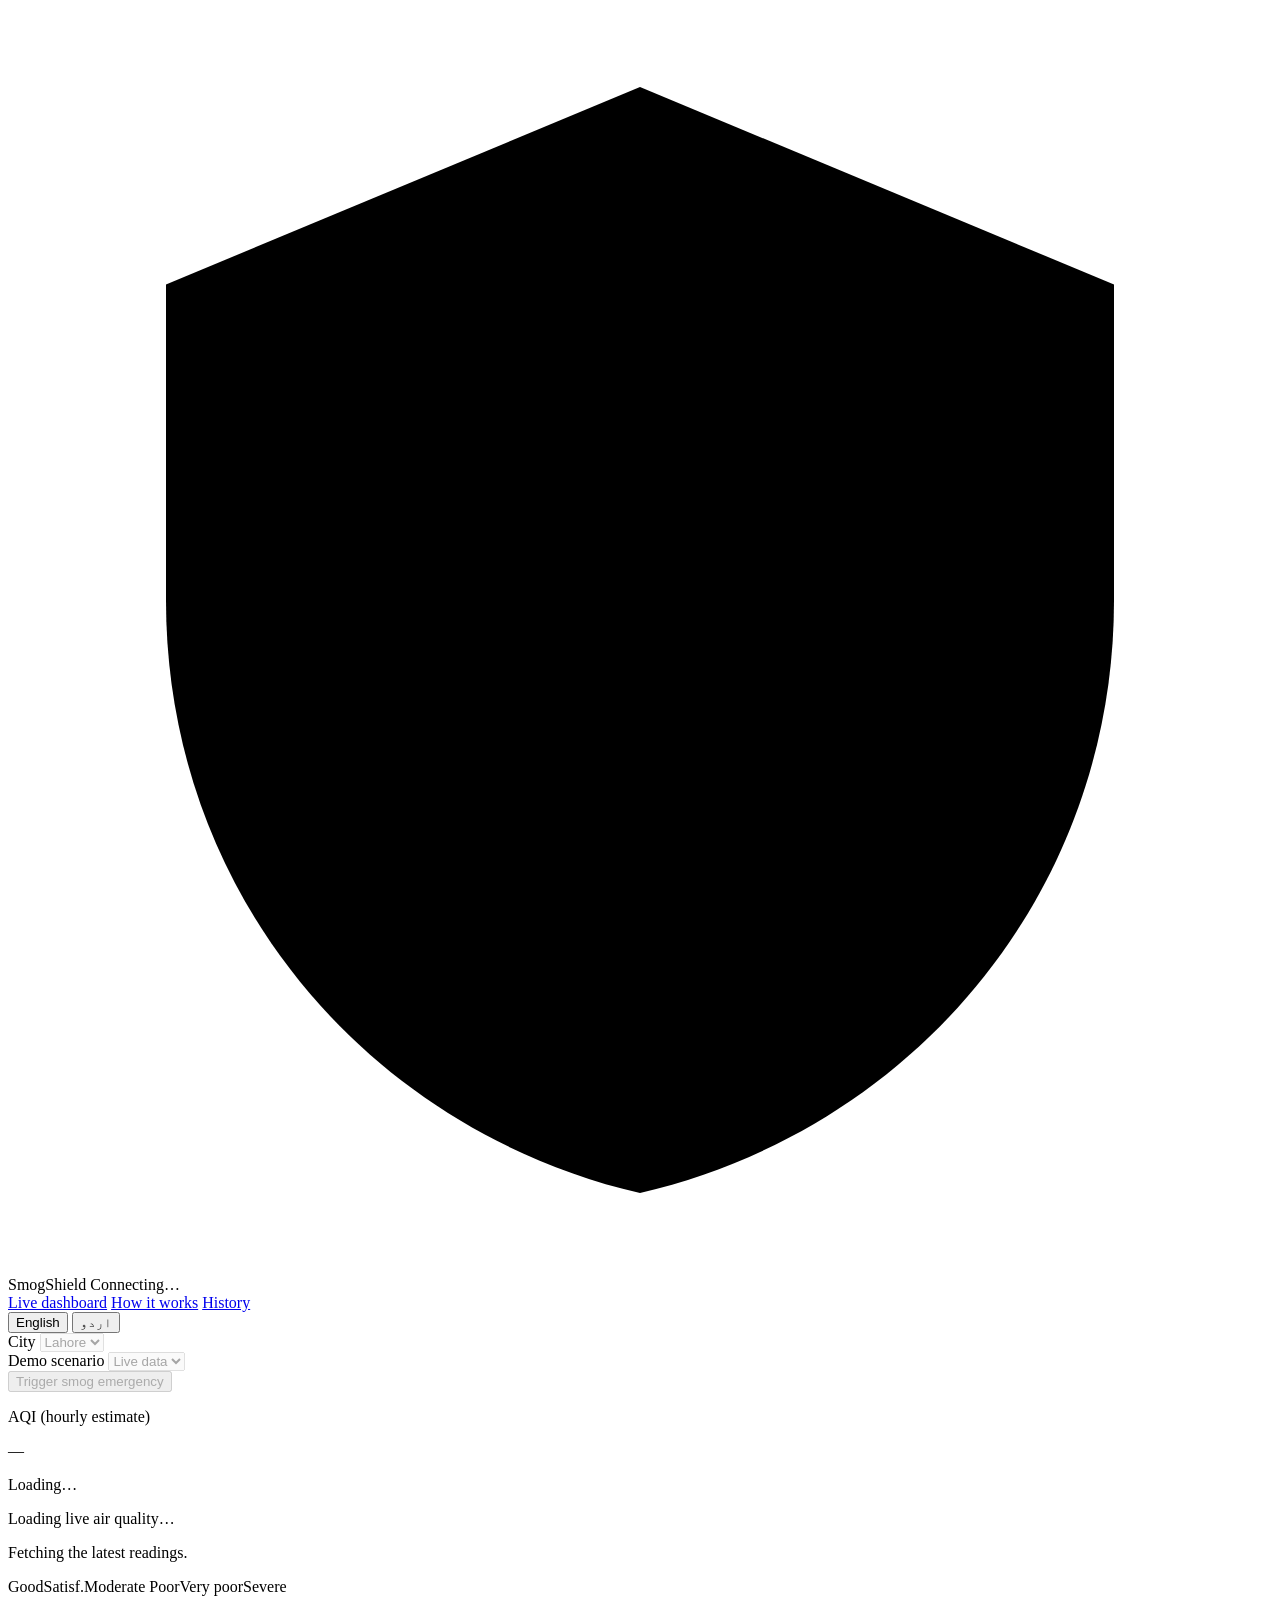
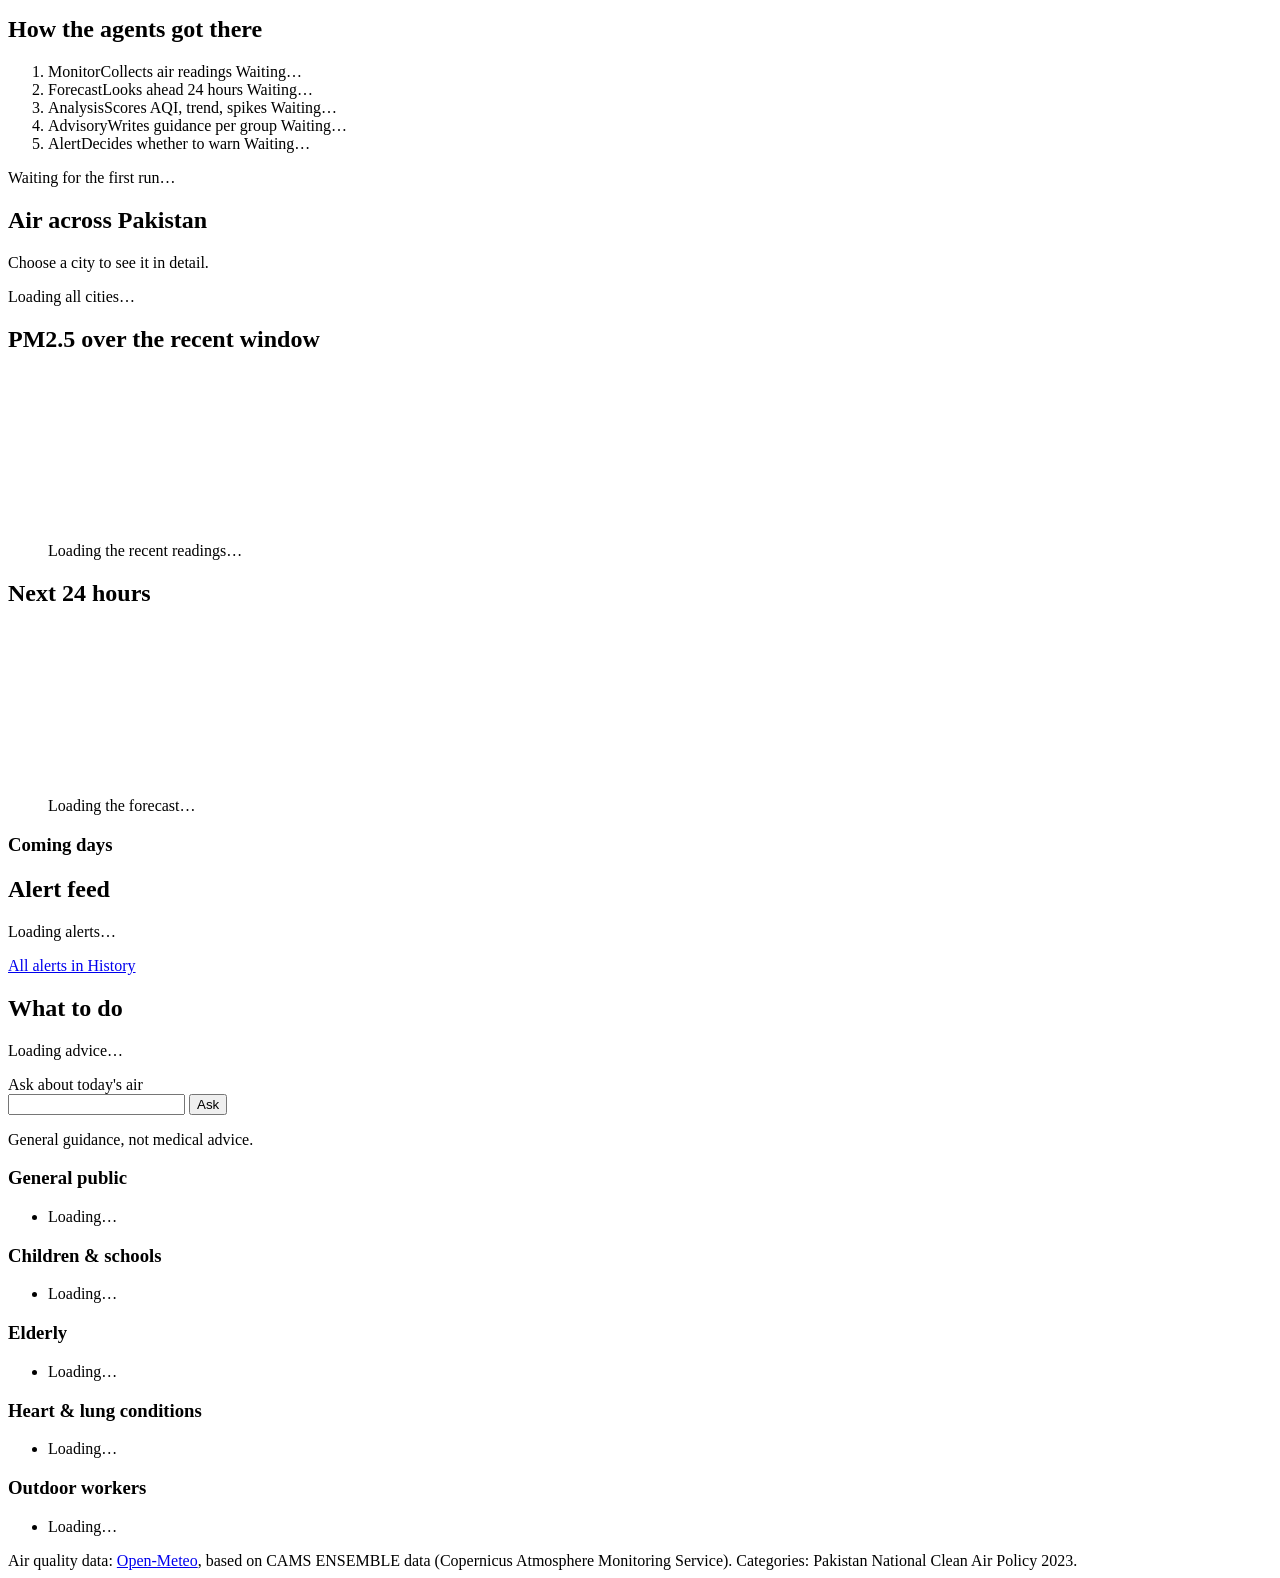
==== web/index.html @ 6196fc20 "README for judges, and show where the AI is in the demo - README: problem, solution, features, scree" ====
<!doctype html>
<html lang="en">
<head>
  <meta charset="utf-8">
  <meta name="viewport" content="width=device-width, initial-scale=1">
  <meta name="color-scheme" content="light dark">
  <title>SmogShield | Live air quality</title>
  <link rel="icon" href="data:image/svg+xml,%3Csvg xmlns='http://www.w3.org/2000/svg' viewBox='0 0 32 32'%3E%3Cpath d='M16 2 4 7v8c0 7.4 5.1 13.4 12 15 6.9-1.6 12-7.6 12-15V7z' fill='%230e6f68'/%3E%3C/svg%3E">
  <link rel="stylesheet" href="/static/styles.css">
  <script src="/static/common.js" defer></script>
  <script src="/static/app.js" defer></script>
</head>
<body>
  <header class="topbar">
    <div class="topbar__brand">
      <svg class="logo" viewBox="0 0 32 32" aria-hidden="true">
        <path d="M16 2 4 7v8c0 7.4 5.1 13.4 12 15 6.9-1.6 12-7.6 12-15V7z" fill="currentColor"/>
        <path d="M9 14c2-2 4-2 6 0s4 2 6 0M9 19c2-2 4-2 6 0s4 2 6 0" stroke="var(--surface)" stroke-width="2.2"
              fill="none" stroke-linecap="round"/>
      </svg>
      <span>SmogShield</span>
      <span id="mode-badge" class="mode-badge" data-mode="loading" data-i18n-init>Connecting…</span>
    </div>
    <nav class="site-nav" aria-label="Pages">
      <a href="/" aria-current="page" data-i18n>Live dashboard</a>
      <a href="/how" data-i18n>How it works</a>
      <a href="/history" data-i18n>History</a>
    </nav>
    <div class="lang-switch" role="group" aria-label="Language / زبان">
      <button type="button" data-lang="en" aria-pressed="true" lang="en">English</button>
      <button type="button" data-lang="ur" aria-pressed="false" lang="ur">اردو</button>
    </div>
    <div class="topbar__controls">
      <div class="field">
        <label for="city" data-i18n>City</label>
        <select id="city" disabled><option>Lahore</option></select>
      </div>
      <div class="field">
        <label for="scenario" data-i18n>Demo scenario</label>
        <select id="scenario" disabled><option value="live">Live data</option></select>
      </div>
      <button id="emergency" class="btn btn--danger" type="button" disabled data-i18n>Trigger smog emergency</button>
    </div>
    <p id="control-status" class="topbar__status" role="status"></p>
  </header>

  <noscript><p class="banner banner--offline">SmogShield needs JavaScript to show live air quality.</p></noscript>
  <div id="simulated" class="banner banner--simulated" role="status" hidden>
    <strong data-i18n>Simulated data</strong>
    <span id="simulated-why"></span>
  </div>
  <div id="offline" class="banner banner--offline" role="status" hidden></div>

  <main id="content" class="page">
    <div class="overview">
      <!-- The claim: the air right now -->
      <section id="hero" class="hero" data-level="loading" aria-labelledby="hero-label">
        <div class="hero__level">
          <p id="hero-label" class="hero__label" data-i18n>AQI (hourly estimate)</p>
          <p id="hero-aqi" class="hero__aqi">—</p>
          <p id="hero-category" class="hero__category" data-i18n-init>Loading…</p>
        </div>
        <div class="hero__body">
          <p id="hero-place" class="hero__place" data-i18n-init>Loading live air quality…</p>
          <p id="hero-summary" class="hero__summary" data-i18n-init>Fetching the latest readings.</p>
          <div class="scale" aria-hidden="true">
            <div class="scale__bar">
              <span style="--w: 50" data-level="good"></span>
              <span style="--w: 50" data-level="satisfactory"></span>
              <span style="--w: 100" data-level="moderate"></span>
              <span style="--w: 100" data-level="poor"></span>
              <span style="--w: 100" data-level="very_poor"></span>
              <span style="--w: 100" data-level="severe"></span>
              <i id="scale-marker" class="scale__marker" hidden></i>
            </div>
            <div class="scale__labels">
              <span style="--w: 50" data-i18n>Good</span><span style="--w: 50" data-i18n>Satisf.</span><span style="--w: 100" data-i18n>Moderate</span>
              <span style="--w: 100" data-i18n>Poor</span><span style="--w: 100" data-i18n>Very poor</span><span style="--w: 100" data-i18n>Severe</span>
            </div>
          </div>
          <p id="hero-facts" class="hero__facts"></p>
        </div>
      </section>

      <!-- The proof: what each agent produced on this run, confirmed in pipeline order -->
      <section class="pipeline" aria-labelledby="pipeline-title">
        <div class="pipeline__head">
          <h2 id="pipeline-title" data-i18n>How the agents got there</h2>
        </div>
        <ol class="pipeline__steps" role="list">
          <li class="node" data-step="monitor">
            <span class="node__mark" aria-hidden="true"></span>
            <span class="node__who"><span class="node__name" data-i18n>Monitor</span><span class="node__role" data-i18n>Collects air readings</span></span>
            <span class="node__out" id="out-monitor" data-i18n-init>Waiting…</span>
          </li>
          <li class="node" data-step="forecast">
            <span class="node__mark" aria-hidden="true"></span>
            <span class="node__who"><span class="node__name" data-i18n>Forecast</span><span class="node__role" data-i18n>Looks ahead 24 hours</span></span>
            <span class="node__out" id="out-forecast" data-i18n-init>Waiting…</span>
          </li>
          <li class="node" data-step="analysis">
            <span class="node__mark" aria-hidden="true"></span>
            <span class="node__who"><span class="node__name" data-i18n>Analysis</span><span class="node__role" data-i18n>Scores AQI, trend, spikes</span></span>
            <span class="node__out" id="out-analysis" data-i18n-init>Waiting…</span>
          </li>
          <li class="node" data-step="advisory">
            <span class="node__mark" aria-hidden="true"></span>
            <span class="node__who"><span class="node__name" data-i18n>Advisory</span><span class="node__role" data-i18n>Writes guidance per group</span></span>
            <span class="node__out" id="out-advisory" data-i18n-init>Waiting…</span>
          </li>
          <li class="node" data-step="alert">
            <span class="node__mark" aria-hidden="true"></span>
            <span class="node__who"><span class="node__name" data-i18n>Alert</span><span class="node__role" data-i18n>Decides whether to warn</span></span>
            <span class="node__out" id="out-alert" data-i18n-init>Waiting…</span>
          </li>
        </ol>
        <p id="pipeline-run" class="pipeline__run" data-i18n-init>Waiting for the first run…</p>
      </section>
    </div>

    <section class="cities" aria-labelledby="cities-title">
      <div class="panel__head">
        <h2 id="cities-title" data-i18n>Air across Pakistan</h2>
        <p class="cities__note" data-i18n>Choose a city to see it in detail.</p>
      </div>
      <p id="cities-empty" class="empty" data-i18n-init>Loading all cities…</p>
      <div class="cities__body">
        <div id="city-map" class="city-map" role="group" aria-labelledby="cities-title"></div>
        <ol id="city-list" class="city-list" role="list"></ol>
      </div>
    </section>

    <div class="panels">
      <section class="panel panel--chart" aria-labelledby="chart-title">
        <div class="panel__head">
          <h2 id="chart-title" data-i18n>PM2.5 over the recent window</h2>
          <div class="chips">
            <span id="trend-chip" class="chip" hidden></span>
            <span id="spike-chip" class="chip chip--spike" hidden data-i18n>Sudden spike</span>
          </div>
        </div>
        <figure class="chart">
          <svg id="chart" role="img" aria-labelledby="chart-title chart-summary" hidden></svg>
          <p id="chart-empty" class="empty" data-i18n-init>Loading the recent readings…</p>
          <figcaption id="chart-summary" class="chart__summary"></figcaption>
        </figure>
      </section>

      <section class="panel panel--forecast" aria-labelledby="forecast-title">
        <div class="panel__head">
          <h2 id="forecast-title" data-i18n>Next 24 hours</h2>
          <div class="chips">
            <span id="forecast-source" class="sim-tag" hidden data-i18n>Simulated forecast</span>
            <span id="best-chip" class="chip chip--best" hidden></span>
          </div>
        </div>
        <figure class="chart">
          <svg id="forecast-chart" role="img" aria-labelledby="forecast-title forecast-summary" hidden></svg>
          <p id="forecast-empty" class="empty" data-i18n-init>Loading the forecast…</p>
          <figcaption id="forecast-summary" class="chart__summary"></figcaption>
        </figure>
        <h3 class="outlook__title" data-i18n>Coming days</h3>
        <ol id="outlook" class="outlook" role="list"></ol>
      </section>

      <section class="panel panel--feed" aria-labelledby="feed-title">
        <div class="panel__head">
          <h2 id="feed-title" data-i18n>Alert feed</h2>
          <span id="feed-count" class="chip" hidden></span>
        </div>
        <p id="feed-empty" class="empty" data-i18n-init>Loading alerts…</p>
        <ol id="feed" class="feed" role="list"></ol><!-- role: Safari drops list semantics with list-style: none -->
        <a class="feed__more" href="/history" data-i18n>All alerts in History</a>
        <p id="feed-error" class="feed__error" hidden data-i18n>Couldn't refresh alerts. Showing the last ones received.</p>
      </section>

      <section class="panel panel--advisory advice" aria-labelledby="advice-title">
        <div class="advice__main">
          <div class="panel__head">
            <h2 id="advice-title" data-i18n>What to do</h2>
          </div>
          <p id="advice-headline" class="advice__headline" data-i18n-init>Loading advice…</p>
          <p id="advice-source" class="ask__basis" hidden></p>
          <p id="advice-note" class="advice__note" hidden></p>
          <p id="advice-forecast" class="advice__note" hidden></p>
          <form id="ask" class="ask" autocomplete="off">
            <label for="ask-input" data-i18n>Ask about today's air</label>
            <div class="ask__row">
              <input id="ask-input" type="text" maxlength="300" dir="auto" required
                     data-i18n-placeholder="Can my kids play outside this evening?">
              <button id="ask-button" class="btn btn--primary" type="submit" data-i18n>Ask</button>
            </div>
            <p id="ask-answer" class="ask__answer" dir="auto" aria-live="polite" hidden></p>
            <p id="ask-basis" class="ask__basis" hidden></p>
          </form>
          <p id="advice-disclaimer" class="advice__disclaimer" data-i18n-init>General guidance, not medical advice.</p>
        </div>

        <div class="audiences">
          <article class="audience" data-audience="general">
            <h3 data-i18n>General public</h3>
            <ul id="aud-general"><li data-i18n-init>Loading…</li></ul>
          </article>
          <article class="audience" data-audience="children">
            <h3 data-i18n>Children &amp; schools</h3>
            <ul id="aud-children"><li data-i18n-init>Loading…</li></ul>
          </article>
          <article class="audience" data-audience="elderly">
            <h3 data-i18n>Elderly</h3>
            <ul id="aud-elderly"><li data-i18n-init>Loading…</li></ul>
          </article>
          <article class="audience" data-audience="respiratory_heart">
            <h3 data-i18n>Heart &amp; lung conditions</h3>
            <ul id="aud-respiratory_heart"><li data-i18n-init>Loading…</li></ul>
          </article>
          <article class="audience" data-audience="outdoor_workers">
            <h3 data-i18n>Outdoor workers</h3>
            <ul id="aud-outdoor_workers"><li data-i18n-init>Loading…</li></ul>
          </article>
        </div>
      </section>
    </div>
  </main>

  <!-- One polite announcer: screen readers hear new alerts once, never every poll -->
  <div id="announcer" class="visually-hidden" aria-live="polite"></div>

  <footer class="footer" data-i18n-html="footer">
    Air quality data: <a href="https://open-meteo.com">Open-Meteo</a>, based on CAMS ENSEMBLE data
    (Copernicus Atmosphere Monitoring Service). Categories: Pakistan National Clean Air Policy 2023.
  </footer>
</body>
</html>
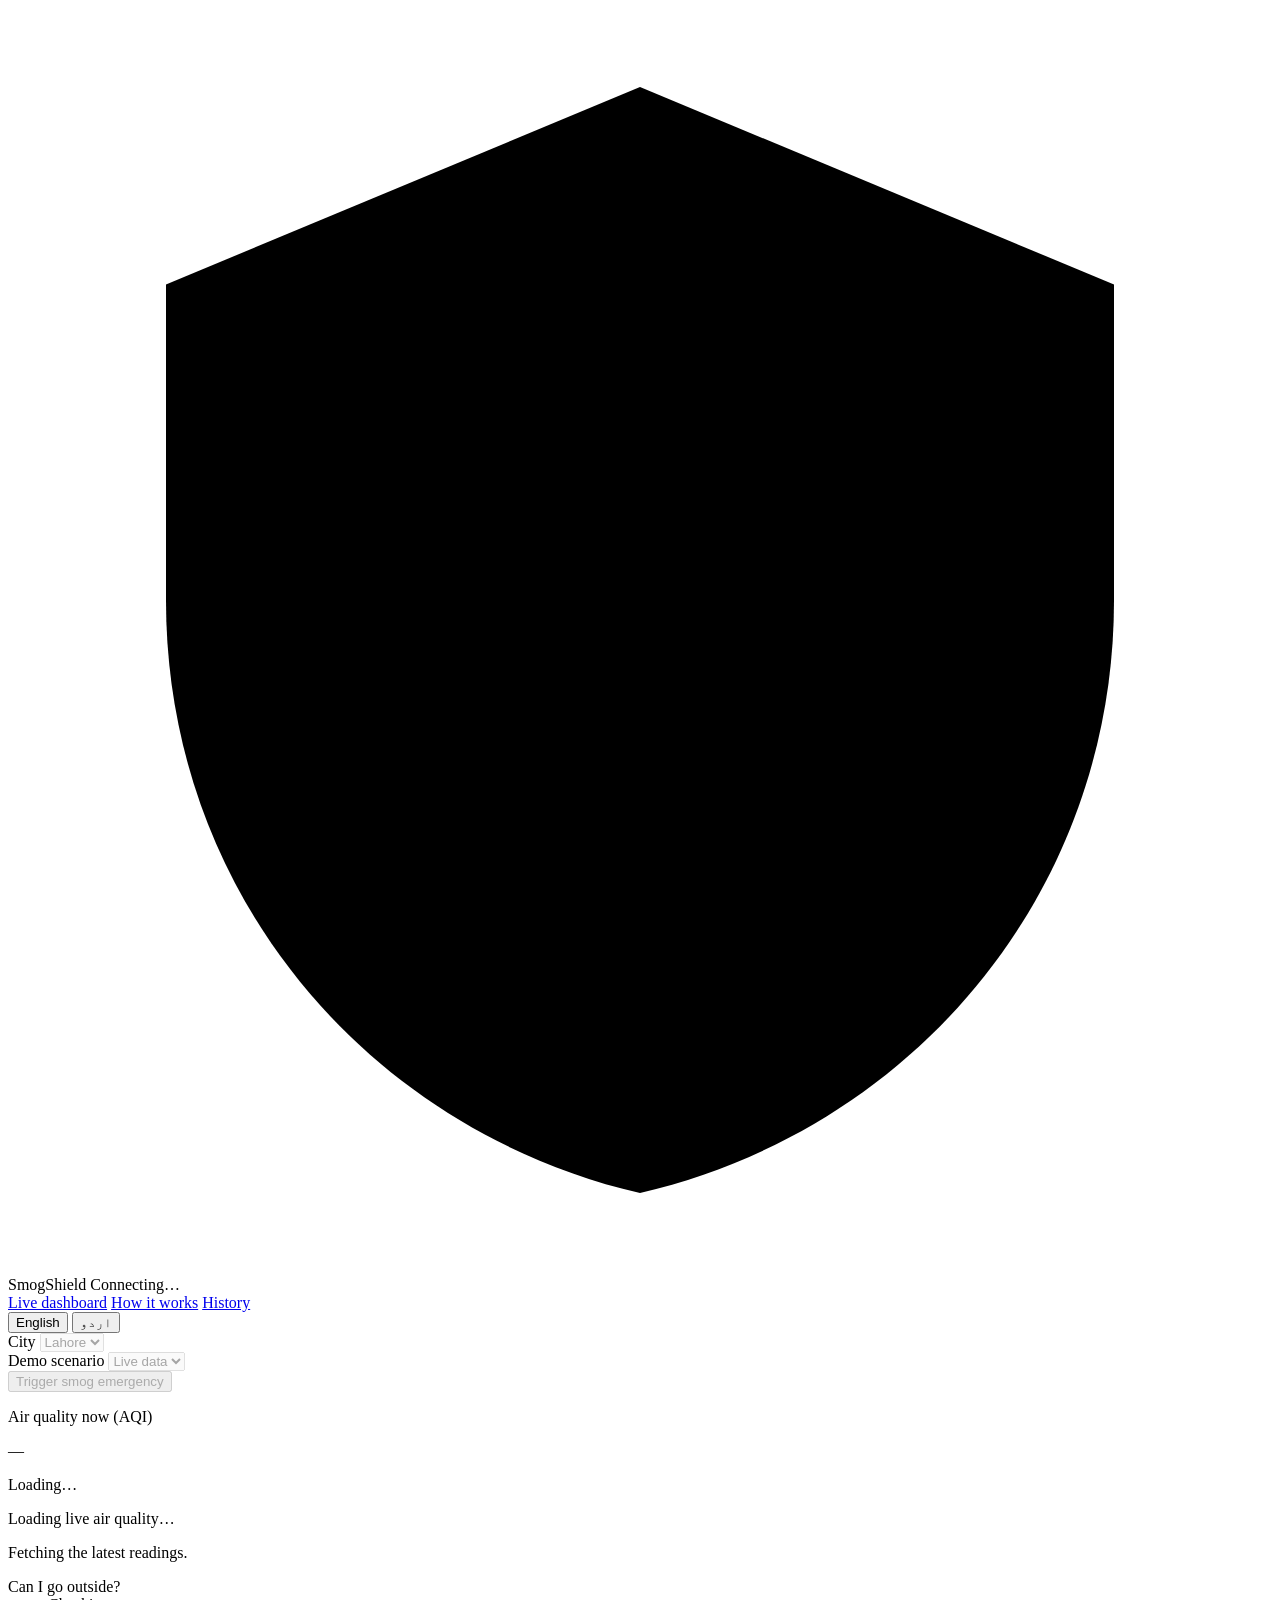
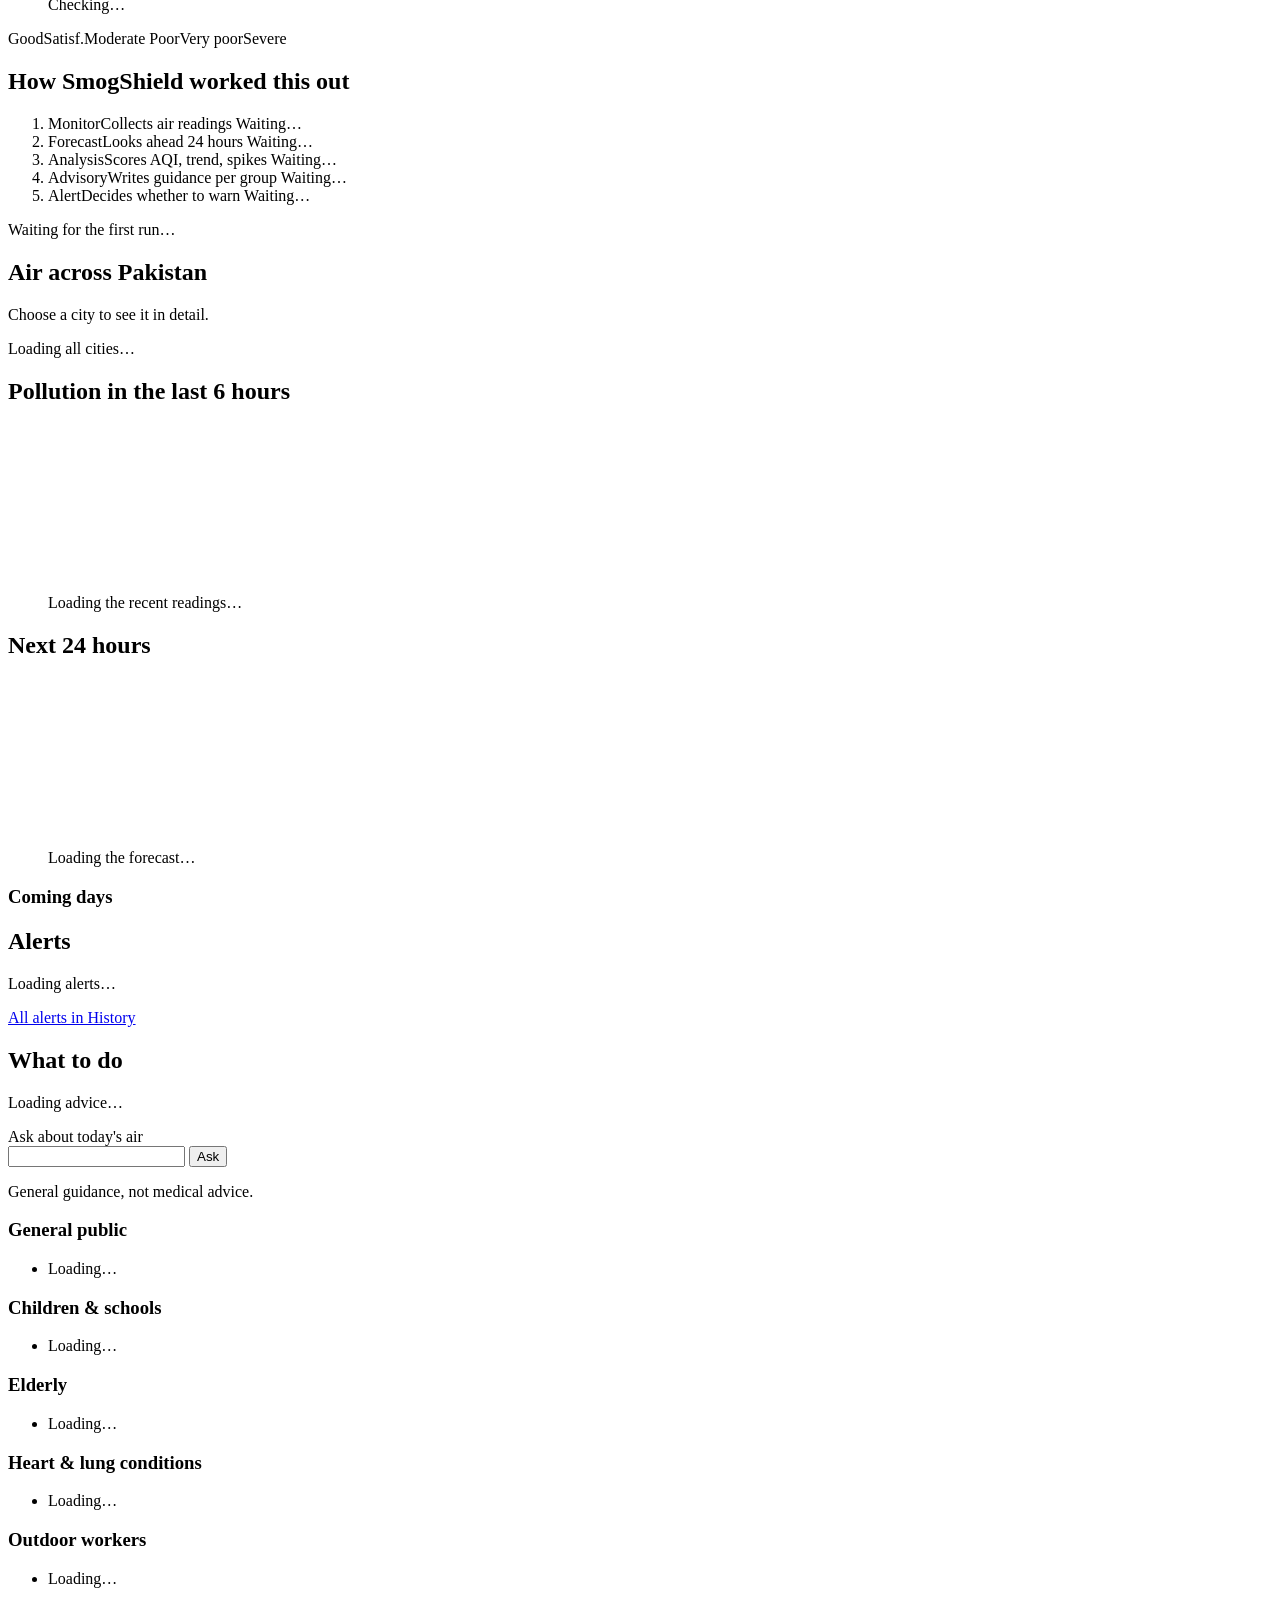
==== commit 07ebb7fc: "Plain answers up top, square corners, shared agent helpers - Top of the dashboard answers "Can I go " ====
--- a/web/index.html
+++ b/web/index.html
@@ -56,13 +56,24 @@
       <!-- The claim: the air right now -->
       <section id="hero" class="hero" data-level="loading" aria-labelledby="hero-label">
         <div class="hero__level">
-          <p id="hero-label" class="hero__label" data-i18n>AQI (hourly estimate)</p>
+          <p id="hero-label" class="hero__label" data-i18n>Air quality now (AQI)</p>
           <p id="hero-aqi" class="hero__aqi">—</p>
           <p id="hero-category" class="hero__category" data-i18n-init>Loading…</p>
         </div>
         <div class="hero__body">
           <p id="hero-place" class="hero__place" data-i18n-init>Loading live air quality…</p>
           <p id="hero-summary" class="hero__summary" data-i18n-init>Fetching the latest readings.</p>
+          <dl class="answers">
+            <div class="answer">
+              <dt data-i18n>Can I go outside?</dt>
+              <dd id="hero-answer" data-i18n-init>Checking…</dd>
+            </div>
+            <div id="school" class="answer" hidden>
+              <dt><span id="school-day"></span> <span id="school-level" class="level-tag"></span></dt>
+              <dd id="school-advice"></dd>
+              <dd class="answer__note" data-i18n>From the forecast for 7 AM to 2 PM. A suggestion, not an official notice: follow the Punjab School Education Department.</dd>
+            </div>
+          </dl>
           <div class="scale" aria-hidden="true">
             <div class="scale__bar">
               <span style="--w: 50" data-level="good"></span>
@@ -85,7 +96,7 @@
       <!-- The proof: what each agent produced on this run, confirmed in pipeline order -->
       <section class="pipeline" aria-labelledby="pipeline-title">
         <div class="pipeline__head">
-          <h2 id="pipeline-title" data-i18n>How the agents got there</h2>
+          <h2 id="pipeline-title" data-i18n>How SmogShield worked this out</h2>
         </div>
         <ol class="pipeline__steps" role="list">
           <li class="node" data-step="monitor">
@@ -126,14 +137,17 @@
       <p id="cities-empty" class="empty" data-i18n-init>Loading all cities…</p>
       <div class="cities__body">
         <div id="city-map" class="city-map" role="group" aria-labelledby="cities-title"></div>
-        <ol id="city-list" class="city-list" role="list"></ol>
+        <div>
+          <ol id="city-list" class="city-list" role="list"></ol>
+          <p id="days-note" class="cities__days-note" data-i18n hidden>Squares: the last 7 days, oldest first, coloured by each day's 24-hour average. Always real data.</p>
+        </div>
       </div>
     </section>
 
     <div class="panels">
       <section class="panel panel--chart" aria-labelledby="chart-title">
         <div class="panel__head">
-          <h2 id="chart-title" data-i18n>PM2.5 over the recent window</h2>
+          <h2 id="chart-title" data-i18n>Pollution in the last 6 hours</h2>
           <div class="chips">
             <span id="trend-chip" class="chip" hidden></span>
             <span id="spike-chip" class="chip chip--spike" hidden data-i18n>Sudden spike</span>
@@ -165,7 +179,7 @@
 
       <section class="panel panel--feed" aria-labelledby="feed-title">
         <div class="panel__head">
-          <h2 id="feed-title" data-i18n>Alert feed</h2>
+          <h2 id="feed-title" data-i18n>Alerts</h2>
           <span id="feed-count" class="chip" hidden></span>
         </div>
         <p id="feed-empty" class="empty" data-i18n-init>Loading alerts…</p>
@@ -183,6 +197,10 @@
           <p id="advice-source" class="ask__basis" hidden></p>
           <p id="advice-note" class="advice__note" hidden></p>
           <p id="advice-forecast" class="advice__note" hidden></p>
+          <div class="advice__actions">
+            <a id="share-wa" class="btn" target="_blank" rel="noopener" hidden data-i18n>Share on WhatsApp</a>
+            <button id="read-aloud" class="btn" type="button" hidden data-i18n>Read aloud</button>
+          </div>
           <form id="ask" class="ask" autocomplete="off">
             <label for="ask-input" data-i18n>Ask about today's air</label>
             <div class="ask__row">
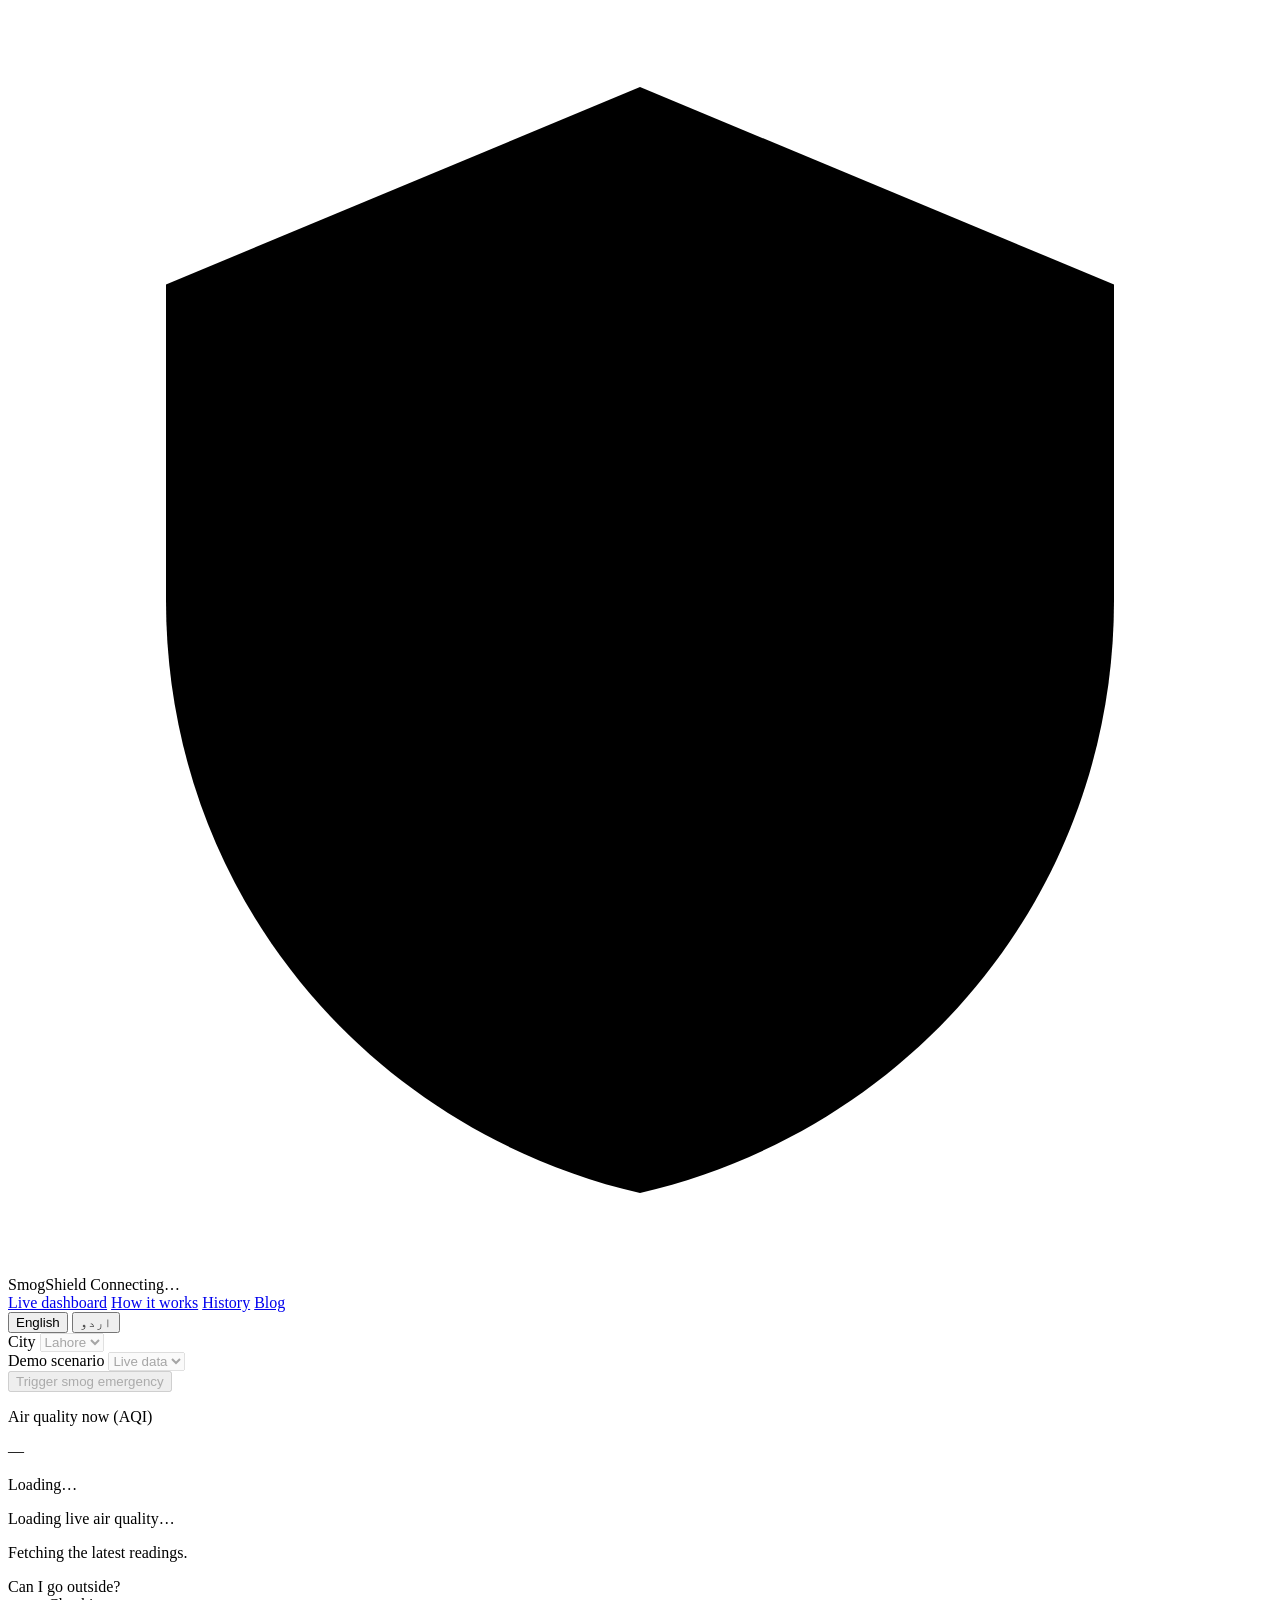
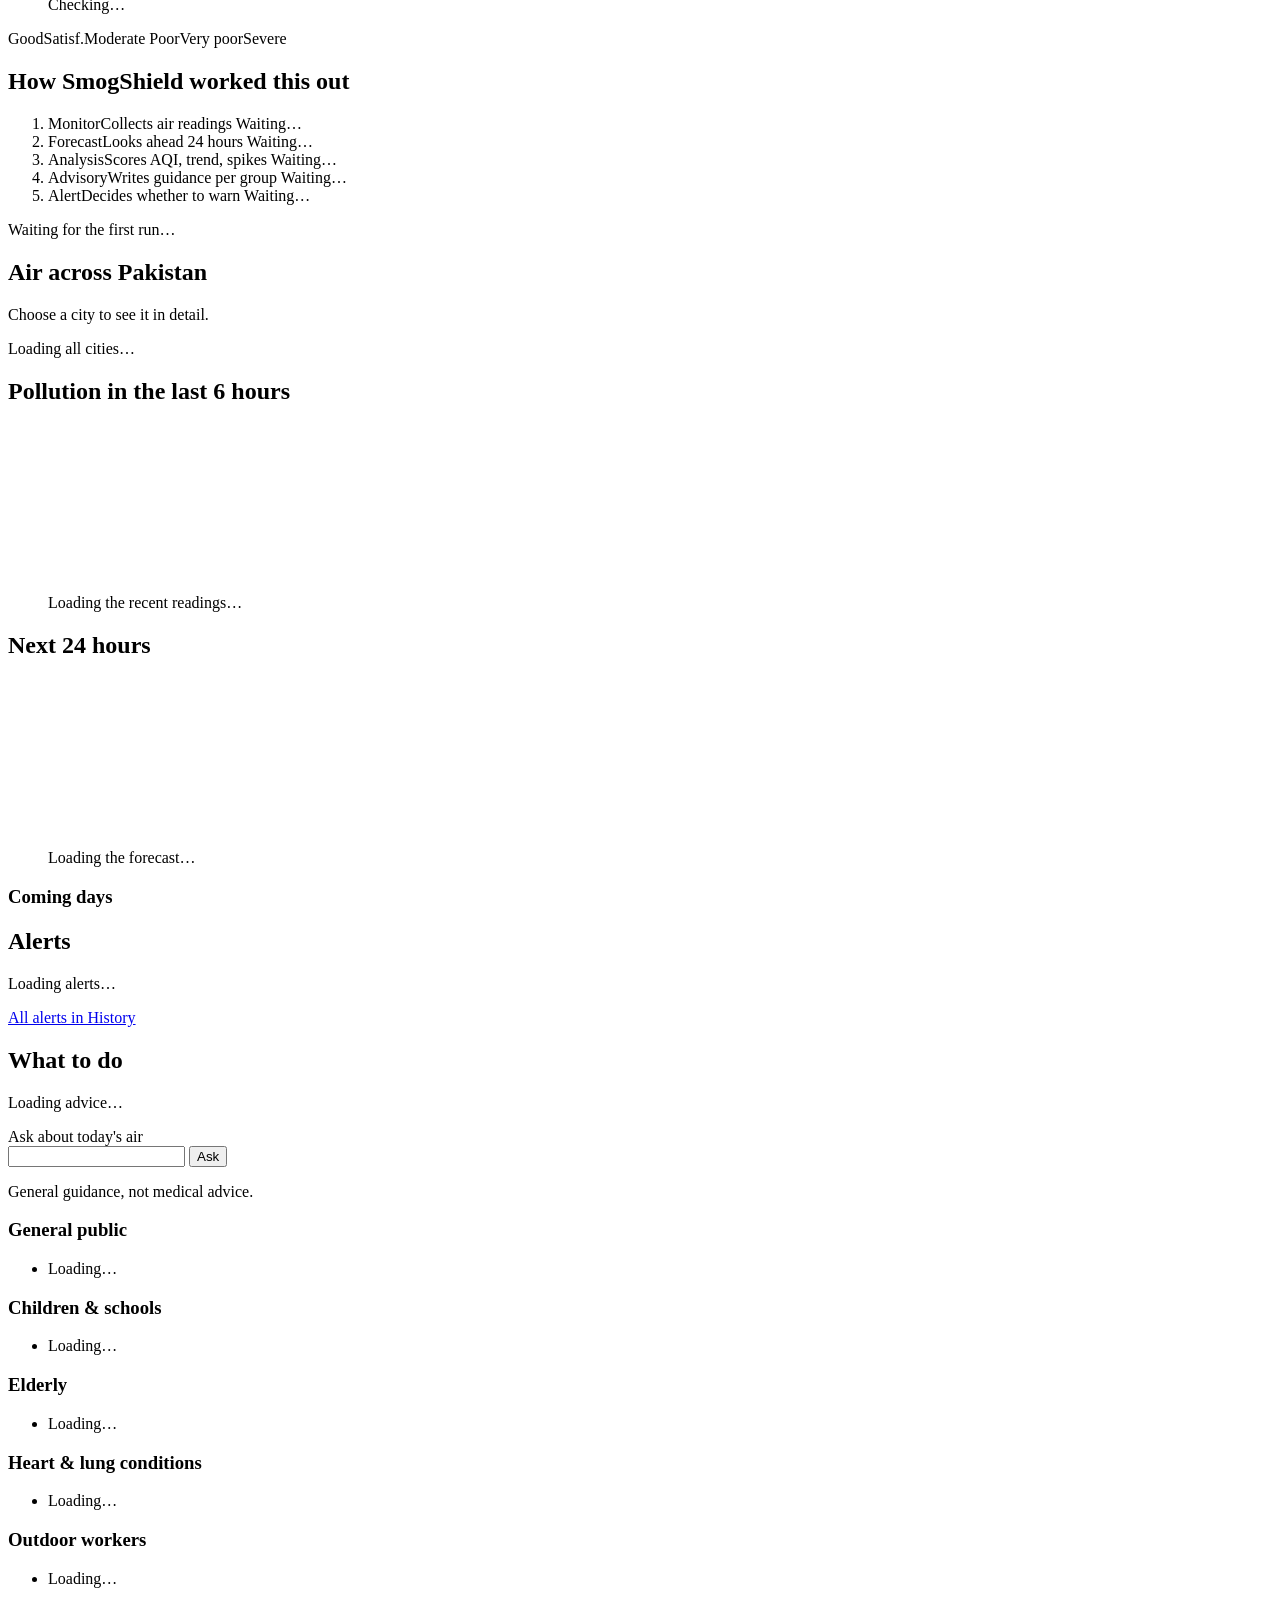
==== commit eec44bd0: "Blog page: smog guides in English and Urdu Six articles at /blog: precautions for everyone (with a w" ====
--- a/web/index.html
+++ b/web/index.html
@@ -25,6 +25,7 @@
       <a href="/" aria-current="page" data-i18n>Live dashboard</a>
       <a href="/how" data-i18n>How it works</a>
       <a href="/history" data-i18n>History</a>
+      <a href="/blog" data-i18n>Blog</a>
     </nav>
     <div class="lang-switch" role="group" aria-label="Language / زبان">
       <button type="button" data-lang="en" aria-pressed="true" lang="en">English</button>
@@ -74,6 +75,10 @@
               <dd class="answer__note" data-i18n>From the forecast for 7 AM to 2 PM. A suggestion, not an official notice: follow the Punjab School Education Department.</dd>
             </div>
           </dl>
+          <div class="advice__actions hero__actions">
+            <a id="share-wa" class="btn" target="_blank" rel="noopener" hidden data-i18n>Share on WhatsApp</a>
+            <button id="read-aloud" class="btn" type="button" hidden data-i18n>Read aloud</button>
+          </div>
           <div class="scale" aria-hidden="true">
             <div class="scale__bar">
               <span style="--w: 50" data-level="good"></span>
@@ -197,10 +202,6 @@
           <p id="advice-source" class="ask__basis" hidden></p>
           <p id="advice-note" class="advice__note" hidden></p>
           <p id="advice-forecast" class="advice__note" hidden></p>
-          <div class="advice__actions">
-            <a id="share-wa" class="btn" target="_blank" rel="noopener" hidden data-i18n>Share on WhatsApp</a>
-            <button id="read-aloud" class="btn" type="button" hidden data-i18n>Read aloud</button>
-          </div>
           <form id="ask" class="ask" autocomplete="off">
             <label for="ask-input" data-i18n>Ask about today's air</label>
             <div class="ask__row">
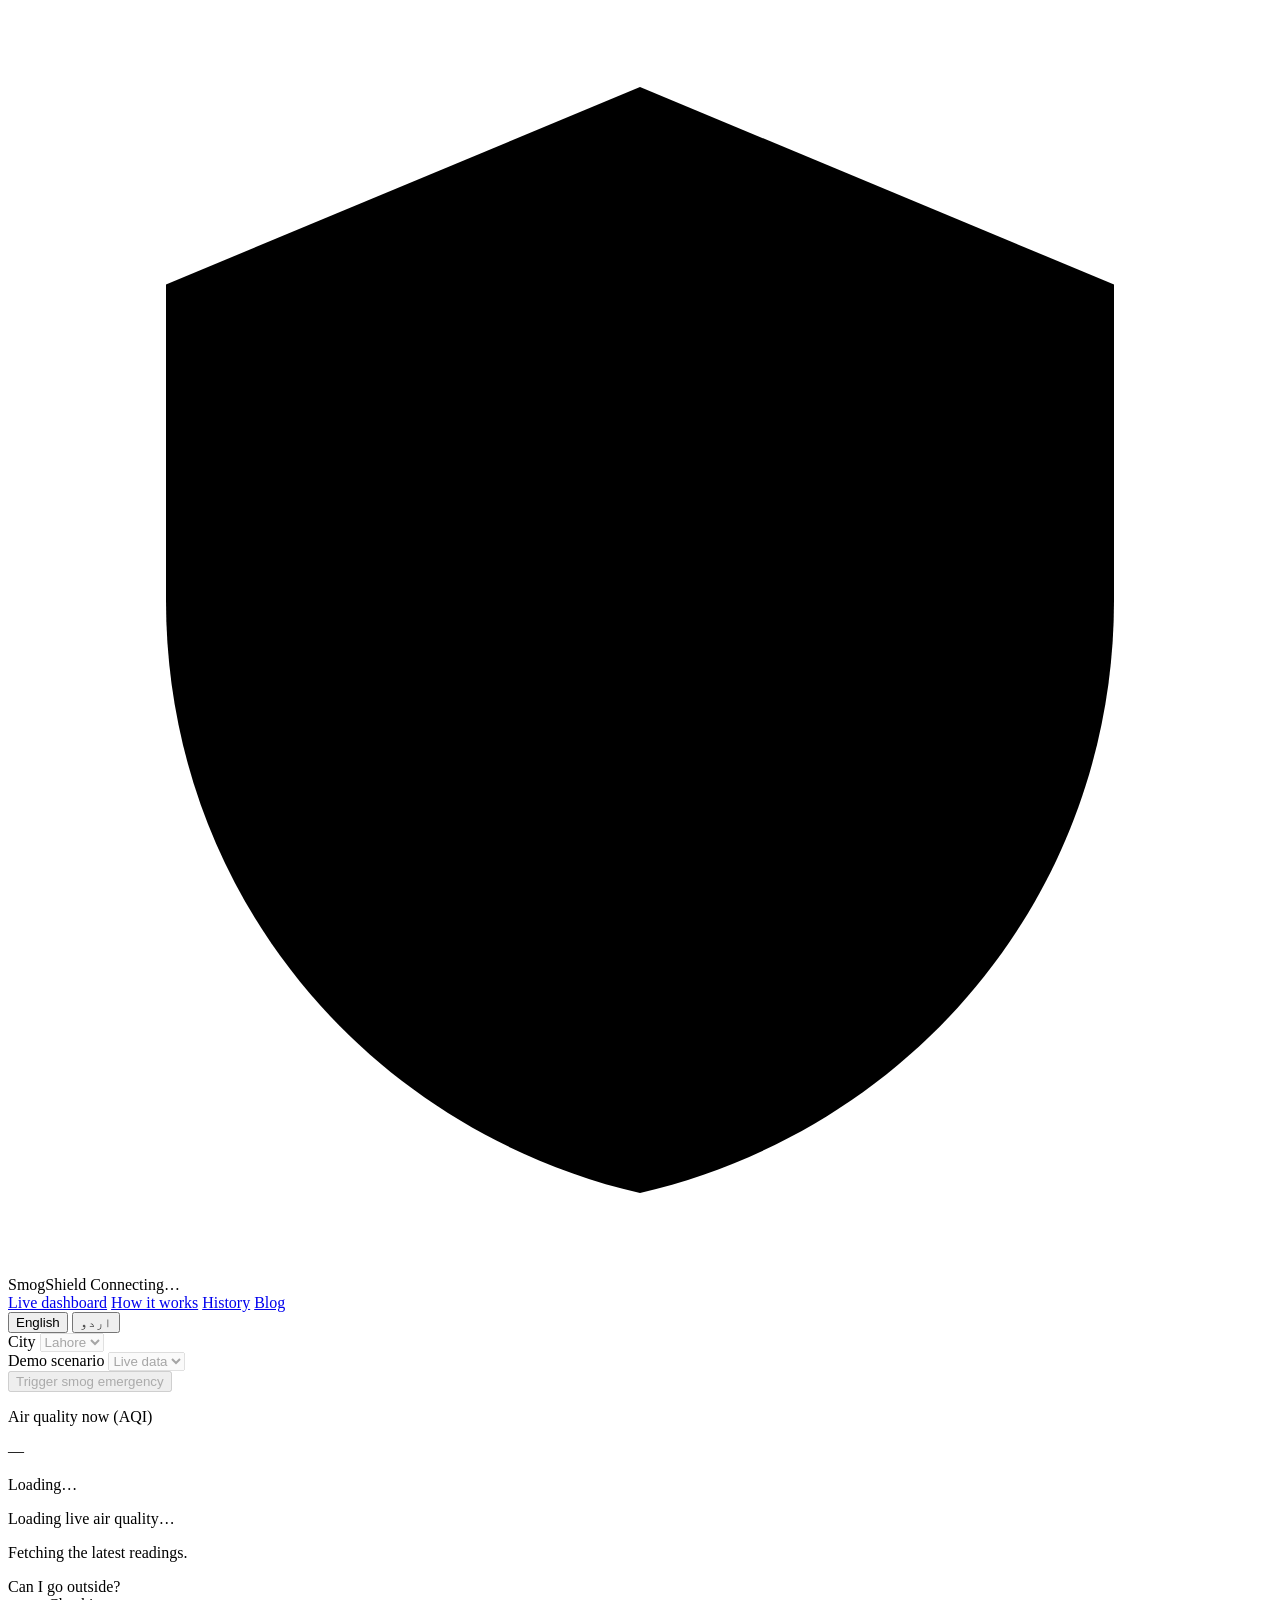
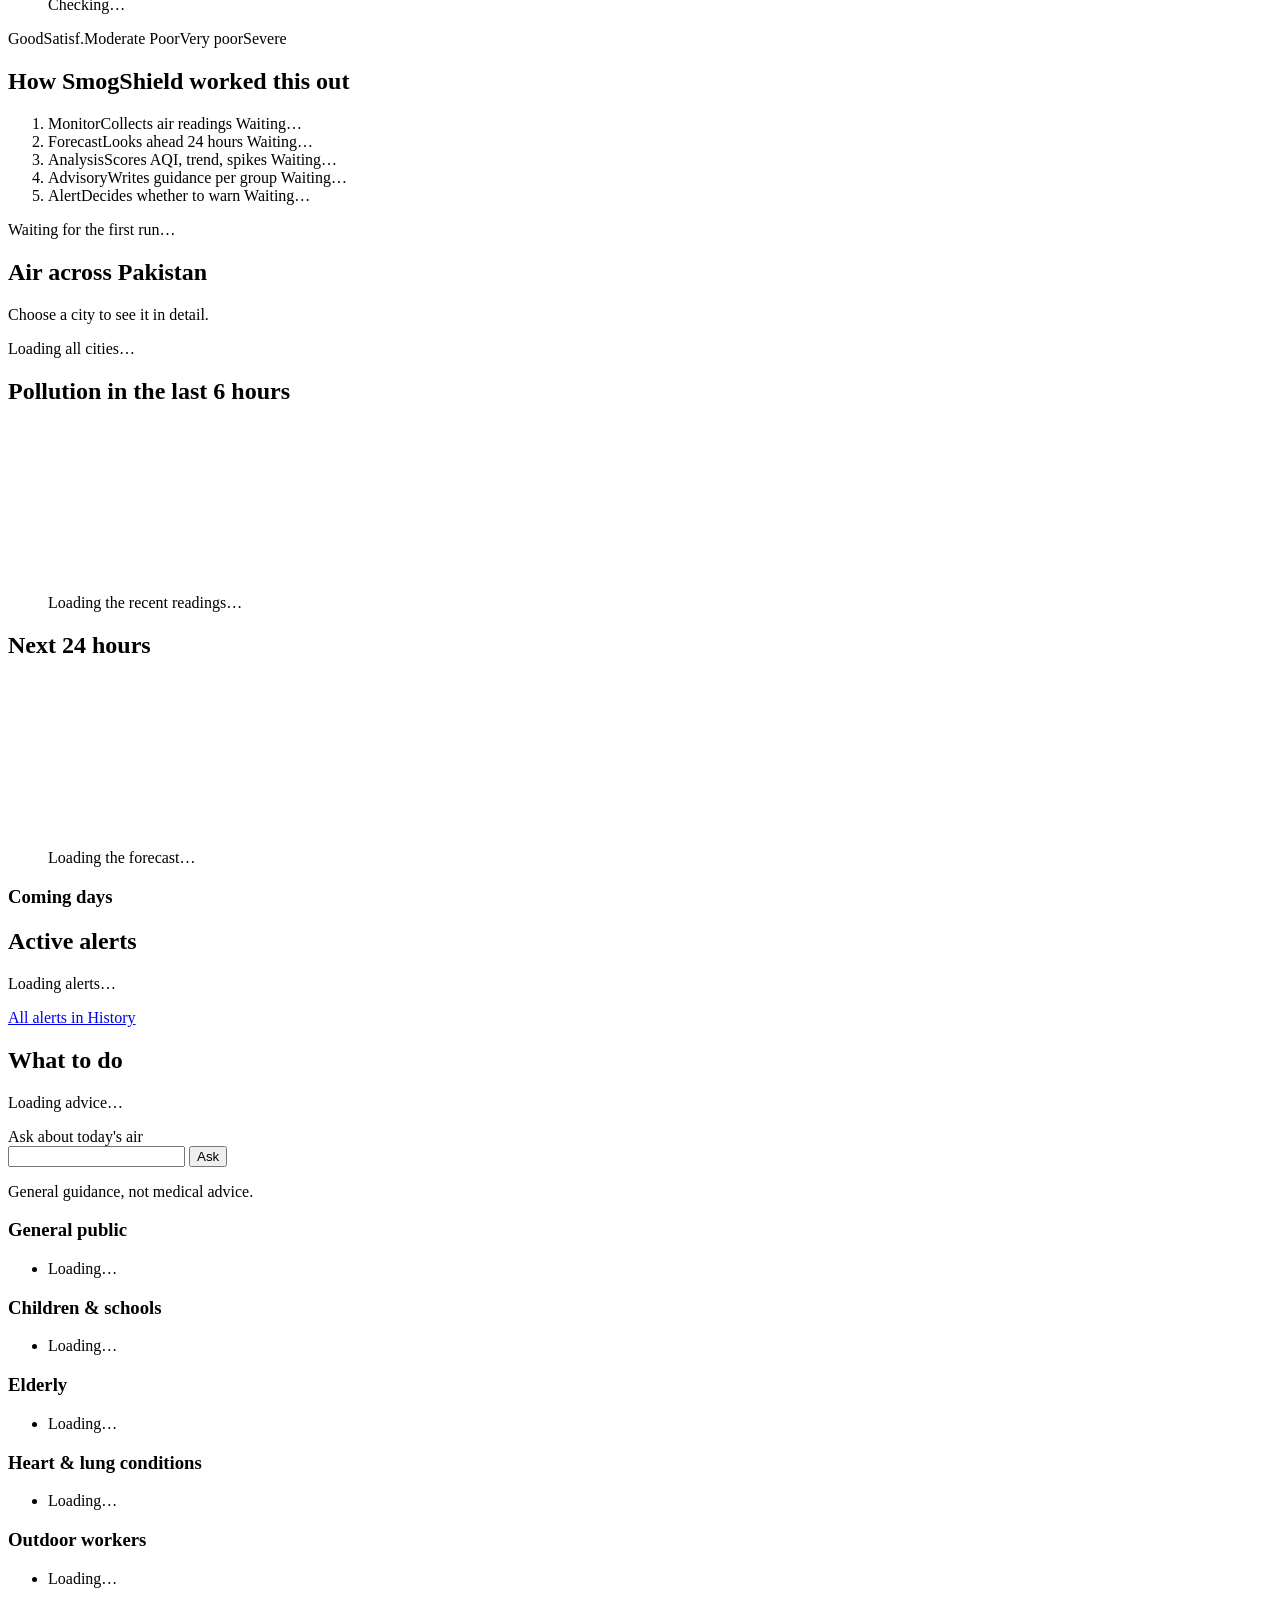
==== commit dc7245ed: "Active alerts: dashboard shows only what needs attention; Telegram gets warning and critical only Th" ====
--- a/web/index.html
+++ b/web/index.html
@@ -184,7 +184,7 @@
 
       <section class="panel panel--feed" aria-labelledby="feed-title">
         <div class="panel__head">
-          <h2 id="feed-title" data-i18n>Alerts</h2>
+          <h2 id="feed-title" data-i18n>Active alerts</h2>
           <span id="feed-count" class="chip" hidden></span>
         </div>
         <p id="feed-empty" class="empty" data-i18n-init>Loading alerts…</p>
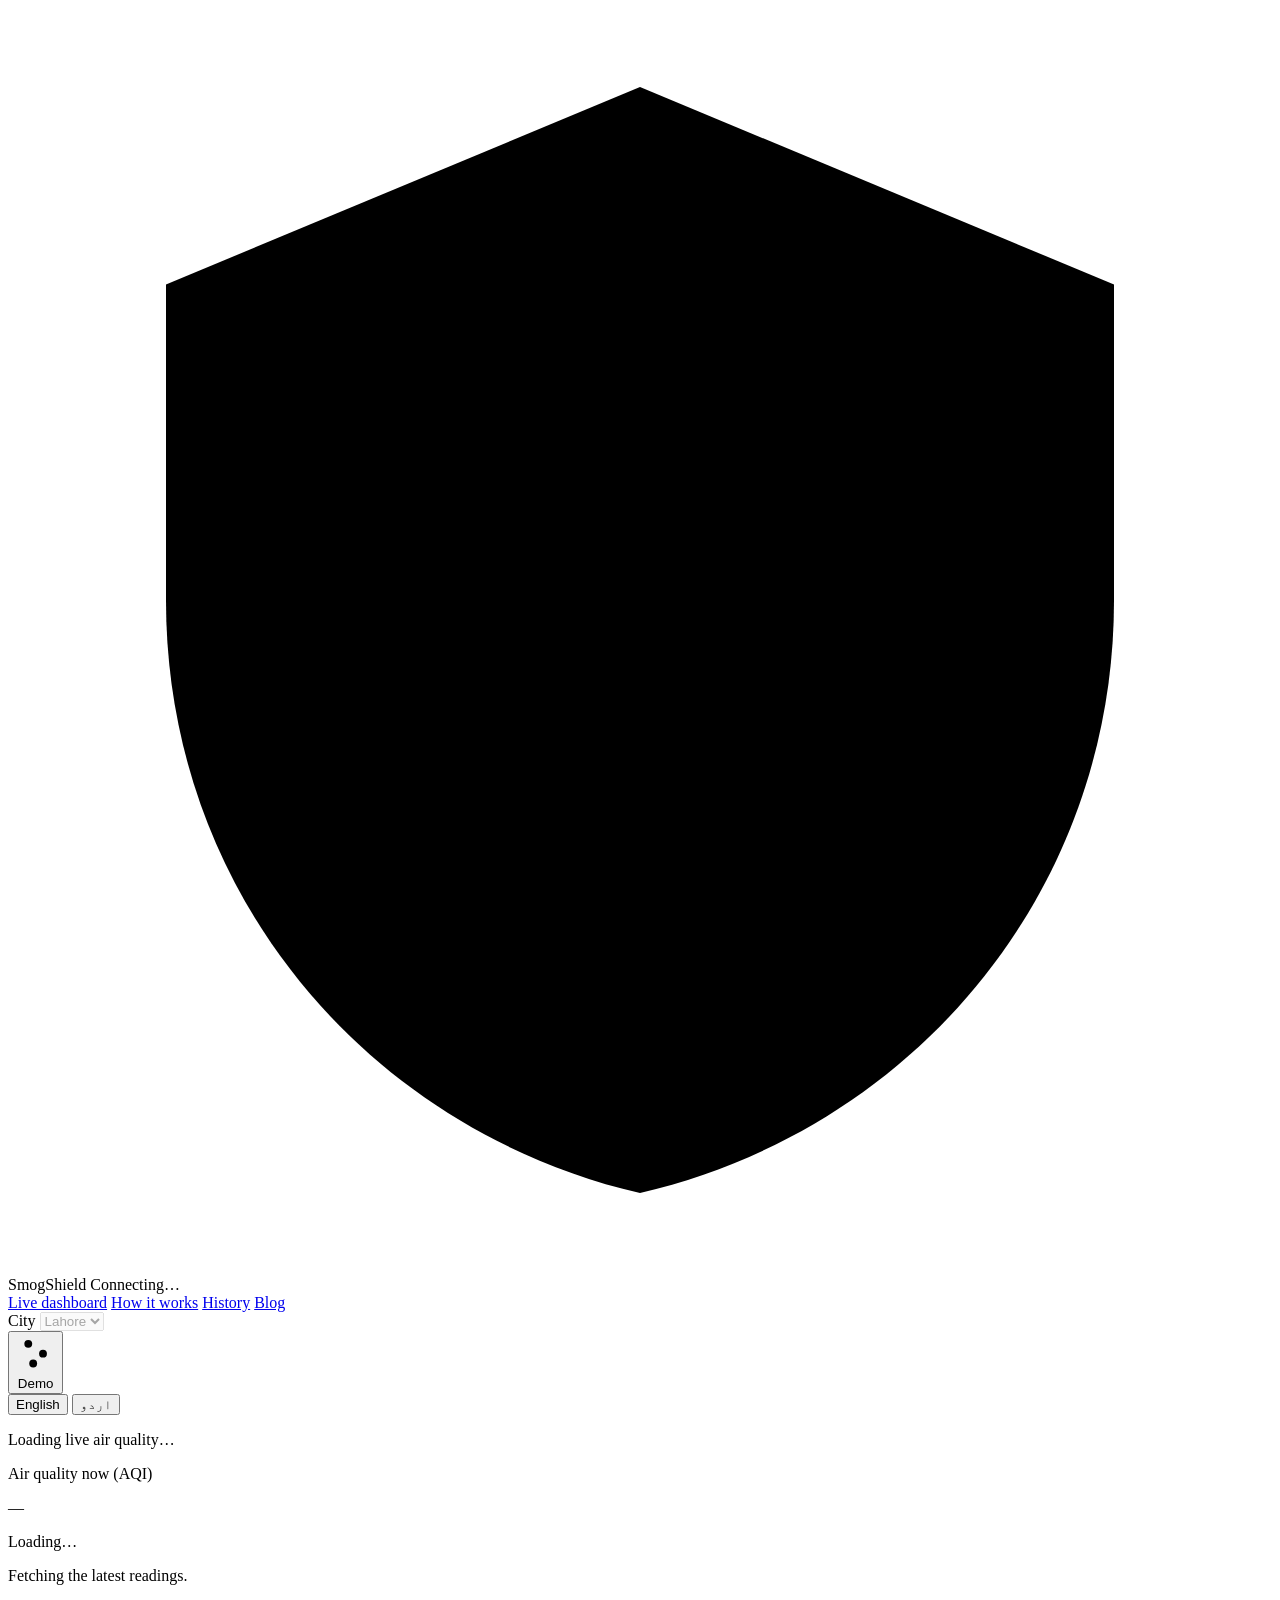
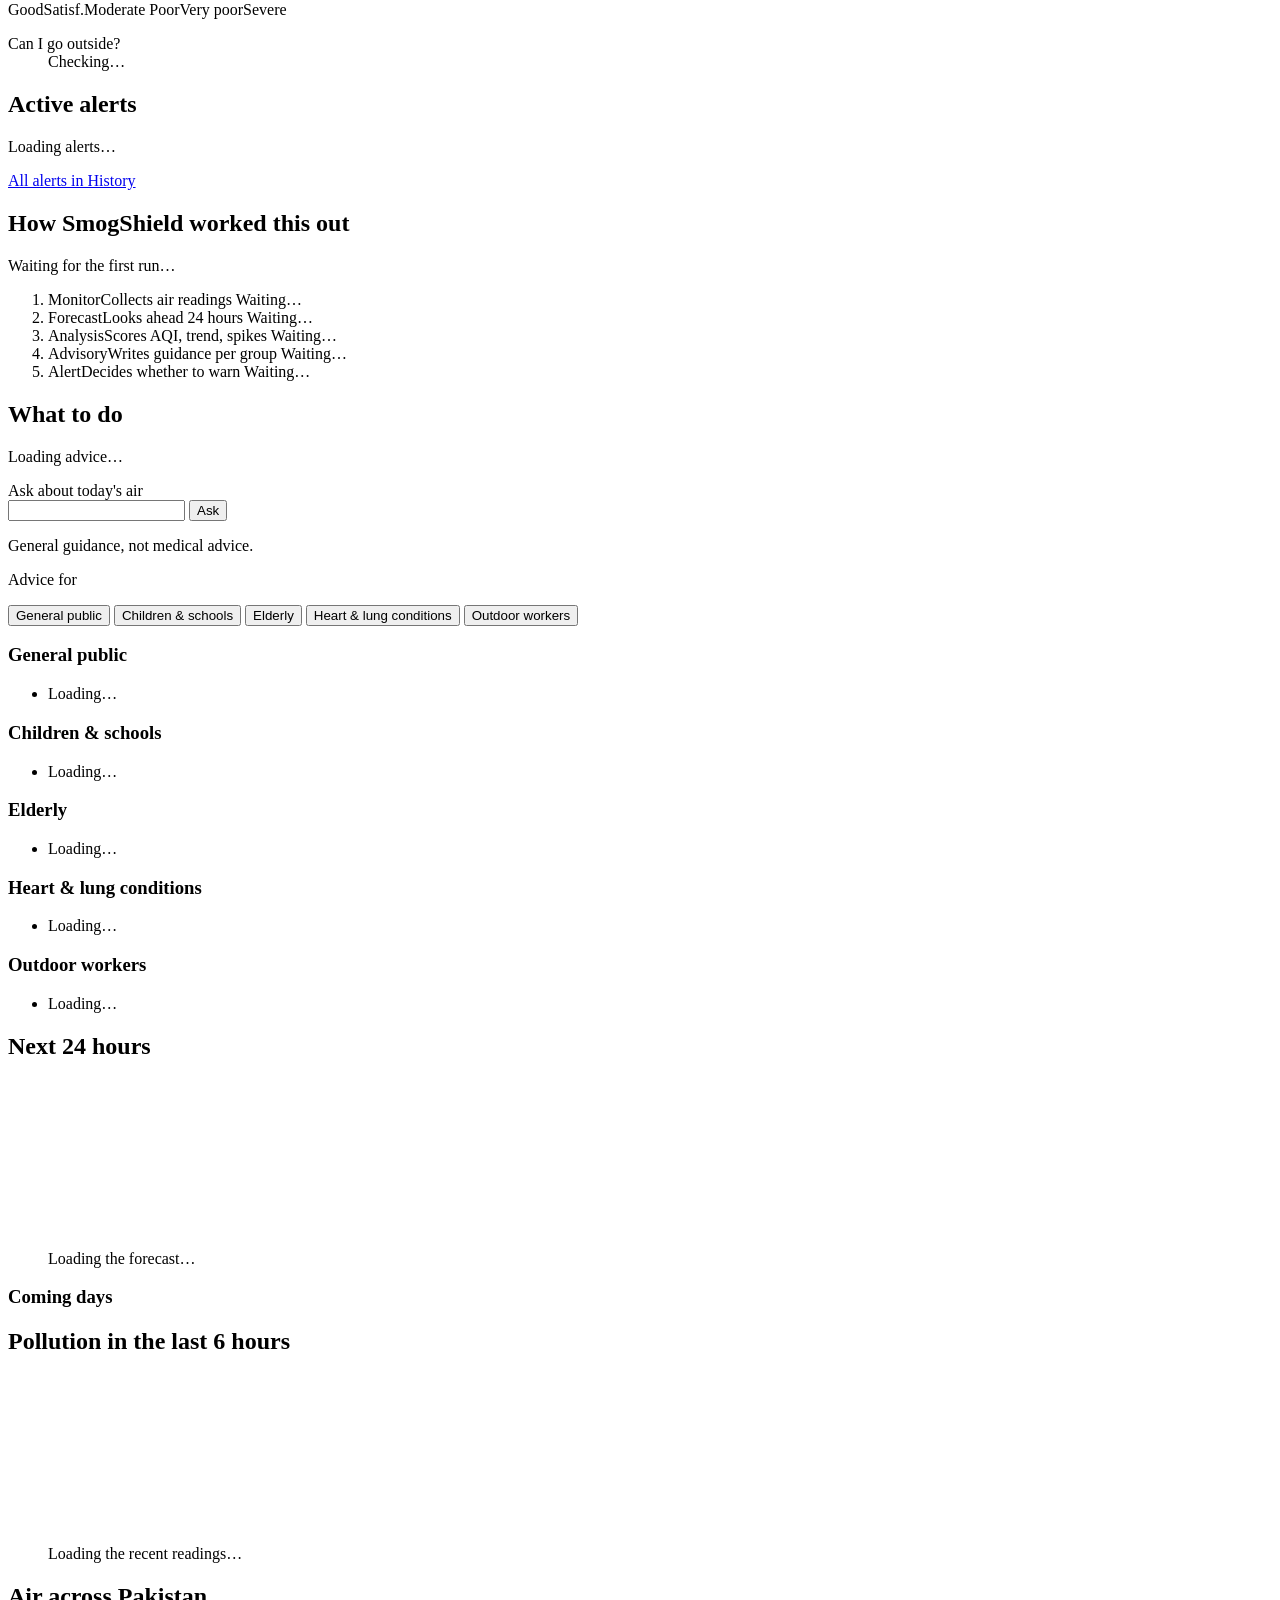
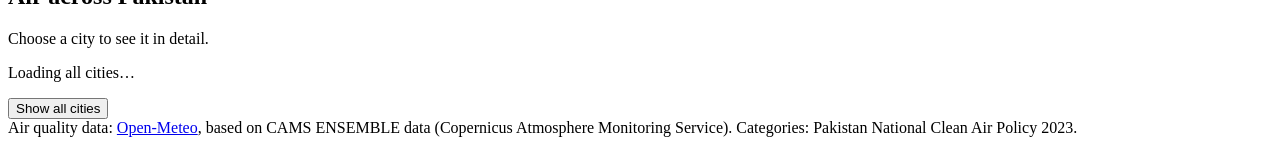
==== commit ceb14957: "Dashboard redesign: clearer hierarchy, editorial pages, less clutter; History keeps 7 days - Dashboa" ====
--- a/web/index.html
+++ b/web/index.html
@@ -27,20 +27,28 @@
       <a href="/history" data-i18n>History</a>
       <a href="/blog" data-i18n>Blog</a>
     </nav>
-    <div class="lang-switch" role="group" aria-label="Language / زبان">
-      <button type="button" data-lang="en" aria-pressed="true" lang="en">English</button>
-      <button type="button" data-lang="ur" aria-pressed="false" lang="ur">اردو</button>
-    </div>
-    <div class="topbar__controls">
-      <div class="field">
+    <div class="topbar__tools">
+      <div class="field field--city">
         <label for="city" data-i18n>City</label>
         <select id="city" disabled><option>Lahore</option></select>
       </div>
+      <button id="demo-toggle" class="btn demo-toggle" type="button" aria-expanded="false" aria-controls="demo-tray">
+        <svg viewBox="0 0 16 16" aria-hidden="true"><path d="M2 4h12M2 8h12M2 12h12" /><circle cx="5" cy="4" r="1.6"/><circle cx="11" cy="8" r="1.6"/><circle cx="7" cy="12" r="1.6"/></svg>
+        <span data-i18n>Demo</span>
+      </button>
+      <div class="lang-switch" role="group" aria-label="Language / زبان">
+        <button type="button" data-lang="en" aria-pressed="true" lang="en">English</button>
+        <button type="button" data-lang="ur" aria-pressed="false" lang="ur">اردو</button>
+      </div>
+    </div>
+    <!-- Presenter controls: one click away, out of the way for everyone else -->
+    <div id="demo-tray" class="demo-tray" hidden>
       <div class="field">
         <label for="scenario" data-i18n>Demo scenario</label>
         <select id="scenario" disabled><option value="live">Live data</option></select>
       </div>
       <button id="emergency" class="btn btn--danger" type="button" disabled data-i18n>Trigger smog emergency</button>
+      <p class="demo-tray__note" data-i18n>Demo scenarios are simulated and always labelled.</p>
     </div>
     <p id="control-status" class="topbar__status" role="status"></p>
   </header>
@@ -53,55 +61,69 @@
   <div id="offline" class="banner banner--offline" role="status" hidden></div>
 
   <main id="content" class="page">
-    <div class="overview">
-      <!-- The claim: the air right now -->
+    <!-- 1. Now: the reading, what it means for you, and anything you must act on -->
+    <div class="now">
       <section id="hero" class="hero" data-level="loading" aria-labelledby="hero-label">
-        <div class="hero__level">
-          <p id="hero-label" class="hero__label" data-i18n>Air quality now (AQI)</p>
-          <p id="hero-aqi" class="hero__aqi">—</p>
-          <p id="hero-category" class="hero__category" data-i18n-init>Loading…</p>
-        </div>
-        <div class="hero__body">
-          <p id="hero-place" class="hero__place" data-i18n-init>Loading live air quality…</p>
-          <p id="hero-summary" class="hero__summary" data-i18n-init>Fetching the latest readings.</p>
-          <dl class="answers">
-            <div class="answer">
-              <dt data-i18n>Can I go outside?</dt>
-              <dd id="hero-answer" data-i18n-init>Checking…</dd>
+        <p id="hero-place" class="hero__place" data-i18n-init>Loading live air quality…</p>
+        <div class="hero__reading">
+          <div class="hero__level">
+            <p id="hero-label" class="hero__label" data-i18n>Air quality now (AQI)</p>
+            <p id="hero-aqi" class="hero__aqi">—</p>
+            <p id="hero-category" class="hero__category" data-i18n-init>Loading…</p>
+          </div>
+          <div class="hero__body">
+            <p id="hero-summary" class="hero__summary" data-i18n-init>Fetching the latest readings.</p>
+            <div class="scale" aria-hidden="true">
+              <div class="scale__bar">
+                <span style="--w: 50" data-level="good"></span>
+                <span style="--w: 50" data-level="satisfactory"></span>
+                <span style="--w: 100" data-level="moderate"></span>
+                <span style="--w: 100" data-level="poor"></span>
+                <span style="--w: 100" data-level="very_poor"></span>
+                <span style="--w: 100" data-level="severe"></span>
+                <i id="scale-marker" class="scale__marker" hidden></i>
+              </div>
+              <div class="scale__labels">
+                <span style="--w: 50" data-i18n>Good</span><span style="--w: 50" data-i18n>Satisf.</span><span style="--w: 100" data-i18n>Moderate</span>
+                <span style="--w: 100" data-i18n>Poor</span><span style="--w: 100" data-i18n>Very poor</span><span style="--w: 100" data-i18n>Severe</span>
+              </div>
             </div>
-            <div id="school" class="answer" hidden>
-              <dt><span id="school-day"></span> <span id="school-level" class="level-tag"></span></dt>
-              <dd id="school-advice"></dd>
-              <dd class="answer__note" data-i18n>From the forecast for 7 AM to 2 PM. A suggestion, not an official notice: follow the Punjab School Education Department.</dd>
-            </div>
-          </dl>
-          <div class="advice__actions hero__actions">
-            <a id="share-wa" class="btn" target="_blank" rel="noopener" hidden data-i18n>Share on WhatsApp</a>
-            <button id="read-aloud" class="btn" type="button" hidden data-i18n>Read aloud</button>
-          </div>
-          <div class="scale" aria-hidden="true">
-            <div class="scale__bar">
-              <span style="--w: 50" data-level="good"></span>
-              <span style="--w: 50" data-level="satisfactory"></span>
-              <span style="--w: 100" data-level="moderate"></span>
-              <span style="--w: 100" data-level="poor"></span>
-              <span style="--w: 100" data-level="very_poor"></span>
-              <span style="--w: 100" data-level="severe"></span>
-              <i id="scale-marker" class="scale__marker" hidden></i>
-            </div>
-            <div class="scale__labels">
-              <span style="--w: 50" data-i18n>Good</span><span style="--w: 50" data-i18n>Satisf.</span><span style="--w: 100" data-i18n>Moderate</span>
-              <span style="--w: 100" data-i18n>Poor</span><span style="--w: 100" data-i18n>Very poor</span><span style="--w: 100" data-i18n>Severe</span>
-            </div>
-          </div>
-          <p id="hero-facts" class="hero__facts"></p>
-        </div>
+            <p id="hero-facts" class="hero__facts"></p>
+          </div>
+        </div>
+        <dl class="answers">
+          <div class="answer">
+            <dt data-i18n>Can I go outside?</dt>
+            <dd id="hero-answer" data-i18n-init>Checking…</dd>
+          </div>
+          <div id="school" class="answer" hidden>
+            <dt><span id="school-day"></span> <span id="school-level" class="level-tag"></span></dt>
+            <dd id="school-advice"></dd>
+            <dd class="answer__note" data-i18n>From the forecast for 7 AM to 2 PM. A suggestion, not an official notice: follow the Punjab School Education Department.</dd>
+          </div>
+        </dl>
+        <div class="advice__actions hero__actions">
+          <a id="share-wa" class="btn btn--whatsapp" target="_blank" rel="noopener" hidden data-i18n>Share on WhatsApp</a>
+          <button id="read-aloud" class="btn" type="button" hidden data-i18n>Read aloud</button>
+        </div>
+      </section>
+
+      <section class="panel--feed now__alerts" aria-labelledby="feed-title">
+        <div class="panel__head">
+          <h2 id="feed-title" data-i18n>Active alerts</h2>
+          <span id="feed-count" class="chip" hidden></span>
+        </div>
+        <p id="feed-empty" class="empty" data-i18n-init>Loading alerts…</p>
+        <ol id="feed" class="feed" role="list"></ol><!-- role: Safari drops list semantics with list-style: none -->
+        <a class="feed__more" href="/history" data-i18n>All alerts in History</a>
+        <p id="feed-error" class="feed__error" hidden data-i18n>Couldn't refresh alerts. Showing the last ones received.</p>
       </section>
 
       <!-- The proof: what each agent produced on this run, confirmed in pipeline order -->
       <section class="pipeline" aria-labelledby="pipeline-title">
         <div class="pipeline__head">
           <h2 id="pipeline-title" data-i18n>How SmogShield worked this out</h2>
+          <p id="pipeline-run" class="pipeline__run" data-i18n-init>Waiting for the first run…</p>
         </div>
         <ol class="pipeline__steps" role="list">
           <li class="node" data-step="monitor">
@@ -130,42 +152,65 @@
             <span class="node__out" id="out-alert" data-i18n-init>Waiting…</span>
           </li>
         </ol>
-        <p id="pipeline-run" class="pipeline__run" data-i18n-init>Waiting for the first run…</p>
-      </section>
-    </div>
-
-    <section class="cities" aria-labelledby="cities-title">
-      <div class="panel__head">
-        <h2 id="cities-title" data-i18n>Air across Pakistan</h2>
-        <p class="cities__note" data-i18n>Choose a city to see it in detail.</p>
-      </div>
-      <p id="cities-empty" class="empty" data-i18n-init>Loading all cities…</p>
-      <div class="cities__body">
-        <div id="city-map" class="city-map" role="group" aria-labelledby="cities-title"></div>
-        <div>
-          <ol id="city-list" class="city-list" role="list"></ol>
-          <p id="days-note" class="cities__days-note" data-i18n hidden>Squares: the last 7 days, oldest first, coloured by each day's 24-hour average. Always real data.</p>
-        </div>
+      </section>
+    </div>
+
+    <!-- 2. What to do: advice for everyone, then for each group, and questions in your own words -->
+    <section class="section advice panel--advisory" aria-labelledby="advice-title">
+      <div class="advice__main">
+        <h2 id="advice-title" class="section__title" data-i18n>What to do</h2>
+        <p id="advice-headline" class="advice__headline" data-i18n-init>Loading advice…</p>
+        <p id="advice-source" class="ask__basis" hidden></p>
+        <p id="advice-note" class="advice__note" hidden></p>
+        <p id="advice-forecast" class="advice__note" hidden></p>
+        <form id="ask" class="ask" autocomplete="off">
+          <label for="ask-input" data-i18n>Ask about today's air</label>
+          <div class="ask__row">
+            <input id="ask-input" type="text" maxlength="300" dir="auto" required
+                   data-i18n-placeholder="Can my kids play outside this evening?">
+            <button id="ask-button" class="btn btn--primary" type="submit" data-i18n>Ask</button>
+          </div>
+          <p id="ask-answer" class="ask__answer" dir="auto" aria-live="polite" hidden></p>
+          <p id="ask-basis" class="ask__basis" hidden></p>
+        </form>
+        <p id="advice-disclaimer" class="advice__disclaimer" data-i18n-init>General guidance, not medical advice.</p>
+      </div>
+
+      <div class="audiences">
+        <div class="audience-tabs" role="group" aria-labelledby="group-label">
+          <p id="group-label" class="audience-tabs__label" data-i18n>Advice for</p>
+          <button type="button" data-audience="general" aria-pressed="true" data-i18n>General public</button>
+          <button type="button" data-audience="children" aria-pressed="false" data-i18n>Children &amp; schools</button>
+          <button type="button" data-audience="elderly" aria-pressed="false" data-i18n>Elderly</button>
+          <button type="button" data-audience="respiratory_heart" aria-pressed="false" data-i18n>Heart &amp; lung conditions</button>
+          <button type="button" data-audience="outdoor_workers" aria-pressed="false" data-i18n>Outdoor workers</button>
+        </div>
+        <article class="audience" data-audience="general">
+          <h3 data-i18n>General public</h3>
+          <ul id="aud-general"><li data-i18n-init>Loading…</li></ul>
+        </article>
+        <article class="audience" data-audience="children">
+          <h3 data-i18n>Children &amp; schools</h3>
+          <ul id="aud-children"><li data-i18n-init>Loading…</li></ul>
+        </article>
+        <article class="audience" data-audience="elderly">
+          <h3 data-i18n>Elderly</h3>
+          <ul id="aud-elderly"><li data-i18n-init>Loading…</li></ul>
+        </article>
+        <article class="audience" data-audience="respiratory_heart">
+          <h3 data-i18n>Heart &amp; lung conditions</h3>
+          <ul id="aud-respiratory_heart"><li data-i18n-init>Loading…</li></ul>
+        </article>
+        <article class="audience" data-audience="outdoor_workers">
+          <h3 data-i18n>Outdoor workers</h3>
+          <ul id="aud-outdoor_workers"><li data-i18n-init>Loading…</li></ul>
+        </article>
       </div>
     </section>
 
-    <div class="panels">
-      <section class="panel panel--chart" aria-labelledby="chart-title">
-        <div class="panel__head">
-          <h2 id="chart-title" data-i18n>Pollution in the last 6 hours</h2>
-          <div class="chips">
-            <span id="trend-chip" class="chip" hidden></span>
-            <span id="spike-chip" class="chip chip--spike" hidden data-i18n>Sudden spike</span>
-          </div>
-        </div>
-        <figure class="chart">
-          <svg id="chart" role="img" aria-labelledby="chart-title chart-summary" hidden></svg>
-          <p id="chart-empty" class="empty" data-i18n-init>Loading the recent readings…</p>
-          <figcaption id="chart-summary" class="chart__summary"></figcaption>
-        </figure>
-      </section>
-
-      <section class="panel panel--forecast" aria-labelledby="forecast-title">
+    <!-- 3. The trend: where the air is heading, and where it has been -->
+    <div class="section panels">
+      <section class="panel--forecast" aria-labelledby="forecast-title">
         <div class="panel__head">
           <h2 id="forecast-title" data-i18n>Next 24 hours</h2>
           <div class="chips">
@@ -182,63 +227,38 @@
         <ol id="outlook" class="outlook" role="list"></ol>
       </section>
 
-      <section class="panel panel--feed" aria-labelledby="feed-title">
+      <section class="panel--chart" aria-labelledby="chart-title">
         <div class="panel__head">
-          <h2 id="feed-title" data-i18n>Active alerts</h2>
-          <span id="feed-count" class="chip" hidden></span>
-        </div>
-        <p id="feed-empty" class="empty" data-i18n-init>Loading alerts…</p>
-        <ol id="feed" class="feed" role="list"></ol><!-- role: Safari drops list semantics with list-style: none -->
-        <a class="feed__more" href="/history" data-i18n>All alerts in History</a>
-        <p id="feed-error" class="feed__error" hidden data-i18n>Couldn't refresh alerts. Showing the last ones received.</p>
-      </section>
-
-      <section class="panel panel--advisory advice" aria-labelledby="advice-title">
-        <div class="advice__main">
-          <div class="panel__head">
-            <h2 id="advice-title" data-i18n>What to do</h2>
-          </div>
-          <p id="advice-headline" class="advice__headline" data-i18n-init>Loading advice…</p>
-          <p id="advice-source" class="ask__basis" hidden></p>
-          <p id="advice-note" class="advice__note" hidden></p>
-          <p id="advice-forecast" class="advice__note" hidden></p>
-          <form id="ask" class="ask" autocomplete="off">
-            <label for="ask-input" data-i18n>Ask about today's air</label>
-            <div class="ask__row">
-              <input id="ask-input" type="text" maxlength="300" dir="auto" required
-                     data-i18n-placeholder="Can my kids play outside this evening?">
-              <button id="ask-button" class="btn btn--primary" type="submit" data-i18n>Ask</button>
-            </div>
-            <p id="ask-answer" class="ask__answer" dir="auto" aria-live="polite" hidden></p>
-            <p id="ask-basis" class="ask__basis" hidden></p>
-          </form>
-          <p id="advice-disclaimer" class="advice__disclaimer" data-i18n-init>General guidance, not medical advice.</p>
-        </div>
-
-        <div class="audiences">
-          <article class="audience" data-audience="general">
-            <h3 data-i18n>General public</h3>
-            <ul id="aud-general"><li data-i18n-init>Loading…</li></ul>
-          </article>
-          <article class="audience" data-audience="children">
-            <h3 data-i18n>Children &amp; schools</h3>
-            <ul id="aud-children"><li data-i18n-init>Loading…</li></ul>
-          </article>
-          <article class="audience" data-audience="elderly">
-            <h3 data-i18n>Elderly</h3>
-            <ul id="aud-elderly"><li data-i18n-init>Loading…</li></ul>
-          </article>
-          <article class="audience" data-audience="respiratory_heart">
-            <h3 data-i18n>Heart &amp; lung conditions</h3>
-            <ul id="aud-respiratory_heart"><li data-i18n-init>Loading…</li></ul>
-          </article>
-          <article class="audience" data-audience="outdoor_workers">
-            <h3 data-i18n>Outdoor workers</h3>
-            <ul id="aud-outdoor_workers"><li data-i18n-init>Loading…</li></ul>
-          </article>
-        </div>
-      </section>
-    </div>
+          <h2 id="chart-title" data-i18n>Pollution in the last 6 hours</h2>
+          <div class="chips">
+            <span id="trend-chip" class="chip" hidden></span>
+            <span id="spike-chip" class="chip chip--spike" hidden data-i18n>Sudden spike</span>
+          </div>
+        </div>
+        <figure class="chart">
+          <svg id="chart" role="img" aria-labelledby="chart-title chart-summary" hidden></svg>
+          <p id="chart-empty" class="empty" data-i18n-init>Loading the recent readings…</p>
+          <figcaption id="chart-summary" class="chart__summary"></figcaption>
+        </figure>
+      </section>
+    </div>
+
+    <!-- 4. Elsewhere: every city at a glance; choosing one switches the dashboard -->
+    <section class="section cities" aria-labelledby="cities-title">
+      <div class="panel__head">
+        <h2 id="cities-title" data-i18n>Air across Pakistan</h2>
+        <p class="cities__note" data-i18n>Choose a city to see it in detail.</p>
+      </div>
+      <p id="cities-empty" class="empty" data-i18n-init>Loading all cities…</p>
+      <div class="cities__body">
+        <div>
+          <ol id="city-list" class="city-list" role="list"></ol>
+          <button id="cities-more" class="btn btn--plain cities__more" type="button" aria-expanded="false" aria-controls="city-list" data-i18n>Show all cities</button>
+          <p id="days-note" class="cities__days-note" data-i18n hidden>Squares: the last 7 days, oldest first, coloured by each day's 24-hour average. Always real data.</p>
+        </div>
+        <div id="city-map" class="city-map" role="group" aria-labelledby="cities-title"></div>
+      </div>
+    </section>
   </main>
 
   <!-- One polite announcer: screen readers hear new alerts once, never every poll -->
